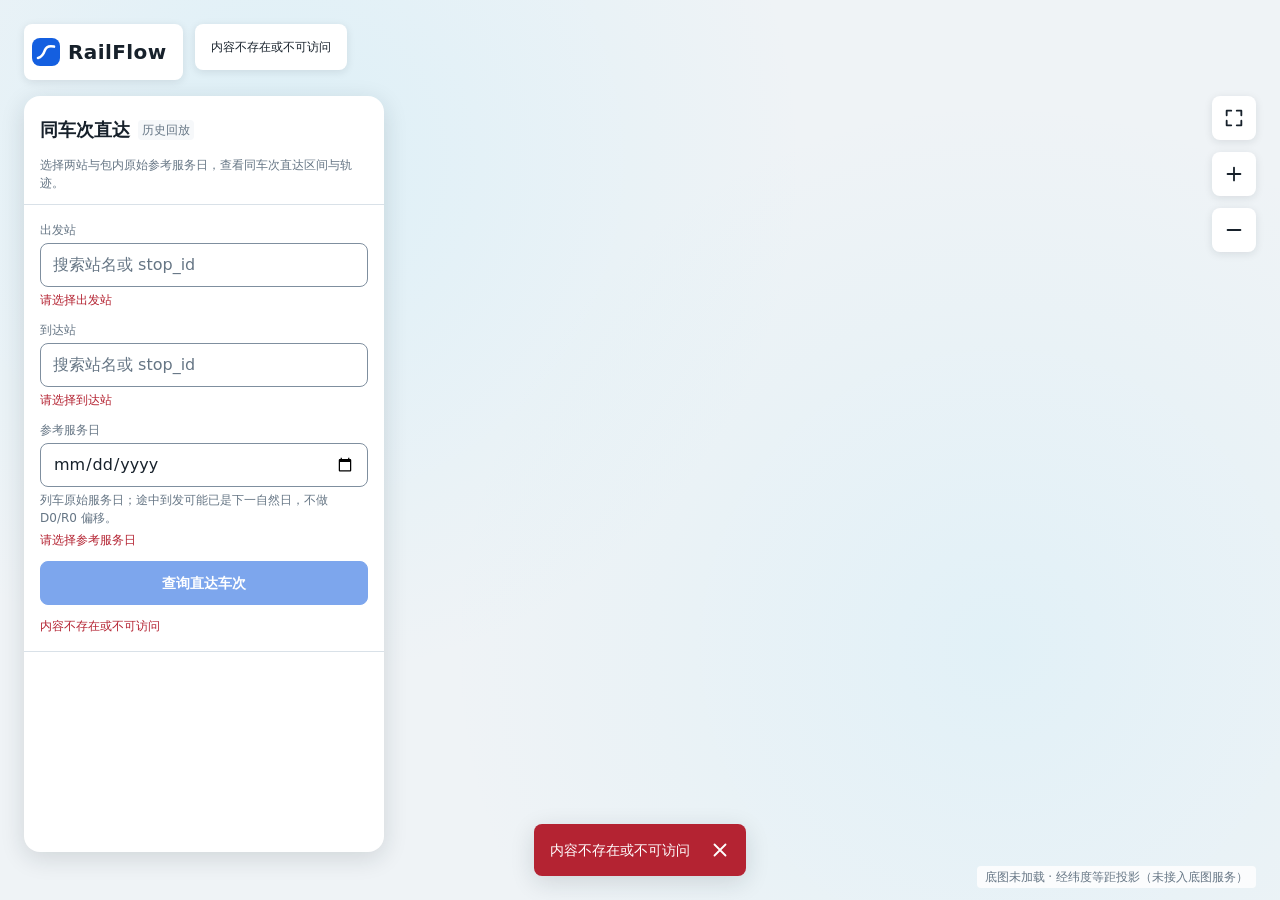
==== src/frontend/index.html @ 283b8694 "chore: 整理项目并发布 RailFlow 公开仓库" ====
<!DOCTYPE html>
<html lang="zh-CN">
<head>
  <meta charset="utf-8">
  <meta name="viewport" content="width=device-width, initial-scale=1, viewport-fit=cover">
  <title>RailFlow · 历史回放</title>
  <meta name="description" content="RailFlow 同车次直达查询（历史数据回放）">
  <link rel="icon" href="data:image/svg+xml,%3Csvg xmlns='http://www.w3.org/2000/svg' viewBox='0 0 24 24'%3E%3Crect width='24' height='24' rx='6' fill='%23145FE0'/%3E%3Cpath d='M5 17c4-1 5-4 6-7 1-3 3-4 8-3' stroke='%23fff' stroke-width='2.5' fill='none' stroke-linecap='round'/%3E%3C/svg%3E">
  <link rel="stylesheet" href="./tokens.css">
  <link rel="stylesheet" href="./app.css">
</head>
<body>
  <a class="skip-link" href="#workspace-panel">跳到查询面板</a>

  <div class="app" id="app">
    <header class="topbar" id="topbar">
      <div class="brand" aria-label="RailFlow">
        <svg viewBox="0 0 28 28" aria-hidden="true" focusable="false">
          <rect width="28" height="28" rx="8" fill="currentColor"></rect>
          <path d="M6 20c4.6-1 5.8-4.6 7-8 1.2-3.4 3.6-4.6 9-3.4" fill="none" stroke="#fff" stroke-width="2.6" stroke-linecap="round"></path>
        </svg>
        <span class="brand-name">RailFlow</span>
      </div>
      <p class="dataset-summary" id="dataset-summary" aria-live="polite">正在读取数据版本…</p>
      <span class="tag tag-warning" id="fixture-badge" hidden>开发夹具</span>
    </header>

    <aside class="panel" id="workspace-panel" aria-label="同车次直达查询">
      <div class="panel-head" id="panel-head">
        <div class="panel-heading">
          <span class="panel-heading-title">同车次直达</span>
          <span class="tag tag-neutral">历史回放</span>
        </div>
        <p class="panel-head-sub">选择两站与包内原始参考服务日，查看同车次直达区间与轨迹。</p>
      </div>

      <div class="panel-body" id="panel-body">
        <form class="mvp-form" id="mvp-form" novalidate>
          <div class="field">
            <label class="field-label" for="station-input-from">出发站</label>
            <div id="station-from"></div>
            <p class="field-error" id="error-from" hidden></p>
          </div>
          <div class="field">
            <label class="field-label" for="station-input-to">到达站</label>
            <div id="station-to"></div>
            <p class="field-error" id="error-to" hidden></p>
          </div>
          <div class="field">
            <label class="field-label" for="service-date">参考服务日</label>
            <input class="date-input" id="service-date" type="date" autocomplete="off">
            <p class="field-hint">列车原始服务日；途中到发可能已是下一自然日，不做 D0/R0 偏移。</p>
            <p class="field-error" id="error-date" hidden></p>
          </div>
          <button class="button button-primary query-button" id="query-button" type="submit">查询直达车次</button>
          <p class="query-status" id="query-status" role="status" aria-live="polite"></p>
          <div id="warnings"></div>
        </form>
        <div id="mvp-results"></div>
      </div>
    </aside>

    <section class="map-region" id="map-region" aria-label="区间轨迹地图">
      <div class="map-canvas" id="map-canvas"></div>
      <p class="map-notice" id="map-status" role="status" hidden></p>
      <div class="map-tools" role="group" aria-label="地图工具">
        <button type="button" class="icon-button map-tool" data-map-action="fit" aria-label="查看全程" title="查看全程" data-testid="map-fit">
          <svg viewBox="0 0 24 24" aria-hidden="true" focusable="false"><path d="M4 9V4h5M20 9V4h-5M4 15v5h5M20 15v5h-5" fill="none" stroke="currentColor" stroke-width="2" stroke-linecap="round" stroke-linejoin="round"/></svg>
        </button>
        <button type="button" class="icon-button map-tool" data-map-action="zoom-in" aria-label="放大" title="放大" data-testid="map-zoom-in">
          <svg viewBox="0 0 24 24" aria-hidden="true" focusable="false"><path d="M12 5v14M5 12h14" fill="none" stroke="currentColor" stroke-width="2" stroke-linecap="round"/></svg>
        </button>
        <button type="button" class="icon-button map-tool" data-map-action="zoom-out" aria-label="缩小" title="缩小" data-testid="map-zoom-out">
          <svg viewBox="0 0 24 24" aria-hidden="true" focusable="false"><path d="M5 12h14" fill="none" stroke="currentColor" stroke-width="2" stroke-linecap="round"/></svg>
        </button>
      </div>
      <div class="map-source" id="map-source" aria-live="polite"></div>
    </section>

    <div id="toast-root" class="toast-root" role="status" aria-live="polite" aria-atomic="false"></div>
    <div id="dev-root" class="dev-root" hidden></div>
  </div>

  <noscript><p class="noscript">需要启用 JavaScript 才能使用 RailFlow。</p></noscript>
  <script type="module" src="./app.js"></script>
</body>
</html>
---- src/frontend/tokens.css ----
/* RailFlow 设计令牌
 * 颜色、字号、间距、圆角、阴影、层级都从这里取；组件样式不散写颜色。
 * 依据 frontend-spec.md §5。
 */

:root {
  color-scheme: light;

  /* 基础色 → 语义色 */
  --color-surface: #ffffff;
  --color-surface-hover: #f2f6fa;
  --color-surface-pressed: #e8eff7;
  --color-surface-sunken: #f6f8fa;
  --color-map-land: #eff3f6;
  --color-map-water: #80dfff;
  --color-primary: #145fe0;
  --color-primary-hover: #104db8;
  --color-primary-pressed: #0b3d92;
  --color-primary-soft: #ebf2ff;
  --color-text: #17212b;
  --color-text-muted: #667685;
  --color-border: #d9e1e8;
  --color-control-border: #7f8f9f;
  --color-success: #176b4b;
  --color-success-soft: #eaf6f0;
  --color-warning: #935b00;
  --color-warning-soft: #fff6e5;
  --color-danger: #b42332;
  --color-danger-soft: #fdecee;
  --color-scrim: rgba(23, 33, 43, 0.32);
  --color-focus-ring: #145fe0;
  --color-label-backing: rgba(255, 255, 255, 0.94);

  /* 路线令牌（与成功/错误语义无关） */
  --color-route-main: #00c86e;
  --color-route-outline: #0b8655;
  --color-route-arrow-outline: #064c34;
  --color-route-alternative: #b8decf;
  --color-route-alternative-outline: #568b74;
  --color-route-start: #00856a;
  --color-route-end: #c92e49;
  --color-route-waypoint: #f2c94c;
  --color-route-waypoint-ink: #5f4b0b;
  --color-route-label: #17212b;

  /* 字体 */
  --font-family-ui: "PingFang SC", "Microsoft YaHei", "Noto Sans CJK SC", system-ui, sans-serif;
  --font-size-caption: 12px;
  --line-height-caption: 18px;
  --font-size-body: 14px;
  --line-height-body: 22px;
  --font-size-control: 16px;
  --line-height-control: 24px;
  --font-size-title: 20px;
  --line-height-title: 28px;
  --font-size-time: 24px;
  --line-height-time: 28px;
  --font-size-price: 18px;
  --line-height-price: 24px;
  --font-weight-regular: 400;
  --font-weight-strong: 600;

  /* 间距 */
  --space-1: 4px;
  --space-2: 8px;
  --space-3: 12px;
  --space-4: 16px;
  --space-6: 24px;
  --space-8: 32px;

  /* 圆角 */
  --radius-tag: 4px;
  --radius-control: 8px;
  --radius-popover: 12px;
  --radius-panel: 16px;
  --radius-pill: 999px;

  /* 阴影 */
  --shadow-panel: 0 6px 24px rgba(23, 33, 43, 0.14);
  --shadow-popover: 0 2px 8px rgba(23, 33, 43, 0.1);

  /* 层级 */
  --z-map: 0;
  --z-map-overlay: 2;
  --z-map-controls: 10;
  --z-panel: 20;
  --z-popover: 30;
  --z-modal-backdrop: 40;
  --z-modal: 50;
  --z-feedback: 60;

  /* 尺寸 */
  --control-min-size: 44px;
  --panel-width: 360px;
  --panel-top: 96px;
  --search-width: 360px;
  --search-height: 56px;
  --edge-tab-width: 44px;
  --edge-margin: 24px;
  --topbar-gap: 12px;
  --top-actions-height: 48px;

  /* 动效 */
  --motion-fast: 150ms;
  --motion-panel: 220ms;
  --motion-state: 160ms;
}

@media (min-width: 768px) and (max-width: 1199px) {
  :root {
    --panel-width: 320px;
    --edge-margin: 16px;
  }
}

@media (prefers-reduced-motion: reduce) {
  :root {
    --motion-fast: 0ms;
    --motion-panel: 0ms;
    --motion-state: 0ms;
  }
}
---- src/frontend/app.css ----
/* RailFlow 页面样式
 * 布局与组件都使用 tokens.css 中的语义令牌；不引入外部样式表。
 * 结构：基础 → 布局 → 顶栏与搜索 → 面板 → 地图 → 组件 → 状态 → 响应式 → 可访问性。
 */

/* ---------- 基础 ---------- */

*,
*::before,
*::after {
  box-sizing: border-box;
}

html,
body {
  height: 100%;
}

body {
  margin: 0;
  font-family: var(--font-family-ui);
  font-size: var(--font-size-body);
  line-height: var(--line-height-body);
  color: var(--color-text);
  background: var(--color-map-land);
  -webkit-font-smoothing: antialiased;
  overflow: hidden;
}

h1,
h2,
h3,
h4,
p,
ul,
ol,
figure {
  margin: 0;
}

ul,
ol {
  padding: 0;
  list-style: none;
}

button,
input,
select,
textarea {
  font: inherit;
  color: inherit;
}

button {
  cursor: pointer;
}

button:disabled {
  cursor: not-allowed;
}

a {
  color: var(--color-primary);
}

svg {
  display: block;
}

:focus-visible {
  outline: 2px solid var(--color-focus-ring);
  outline-offset: 2px;
}

[hidden] {
  display: none !important;
}

.visually-hidden {
  position: absolute;
  width: 1px;
  height: 1px;
  padding: 0;
  margin: -1px;
  overflow: hidden;
  clip: rect(0 0 0 0);
  white-space: nowrap;
  border: 0;
}

.skip-link {
  position: fixed;
  top: -100px;
  left: var(--edge-margin);
  z-index: var(--z-feedback);
  padding: 10px 16px;
  background: var(--color-surface);
  border-radius: var(--radius-control);
  box-shadow: var(--shadow-panel);
  color: var(--color-primary);
  text-decoration: none;
  transition: top var(--motion-fast) ease;
}

.skip-link:focus-visible {
  top: 12px;
}

.noscript {
  position: fixed;
  inset: auto 24px 24px;
  padding: 12px 16px;
  background: var(--color-surface);
  border-radius: var(--radius-control);
  box-shadow: var(--shadow-panel);
}

.app {
  position: fixed;
  inset: 0;
  overflow: hidden;
}

/* ---------- 地图区 ---------- */

.map-region {
  position: absolute;
  inset: 0;
  z-index: var(--z-map);
  background: var(--color-map-land);
}

.map-canvas {
  position: absolute;
  inset: 0;
  overflow: hidden;
  touch-action: none;
}

.map-canvas.offline {
  background:
    radial-gradient(circle at 22% 18%, rgba(128, 223, 255, 0.16), transparent 42%),
    radial-gradient(circle at 78% 72%, rgba(128, 223, 255, 0.12), transparent 46%),
    var(--color-map-land);
}

.map-overlay {
  position: absolute;
  inset: 0;
  width: 100%;
  height: 100%;
  pointer-events: none;
  overflow: visible;
}

.map-overlay .overlay-hit {
  pointer-events: stroke;
  cursor: pointer;
}

.map-overlay .overlay-marker {
  pointer-events: auto;
  cursor: pointer;
}

.map-canvas.dragging {
  cursor: grabbing;
}

.map-canvas.amap-ready .amap-logo,
.map-canvas.amap-ready .amap-copyright {
  opacity: 1;
}

.map-tools {
  position: absolute;
  z-index: var(--z-map-controls);
  top: calc(var(--panel-top) + 0px);
  right: var(--edge-margin);
  display: flex;
  flex-direction: column;
  gap: 12px;
}

.map-tools .map-tool {
  width: 44px;
  height: 44px;
  background: var(--color-surface);
  box-shadow: var(--shadow-popover);
}

.map-source {
  position: absolute;
  z-index: var(--z-map-controls);
  right: var(--edge-margin);
  bottom: 12px;
  max-width: min(400px, calc(100vw - 48px));
  padding: 2px 8px;
  font-size: var(--font-size-caption);
  line-height: var(--line-height-caption);
  color: var(--color-text-muted);
  background: rgba(255, 255, 255, 0.82);
  border-radius: var(--radius-tag);
  text-align: right;
}

.map-notice {
  position: absolute;
  z-index: var(--z-map-controls);
  left: 50%;
  top: 50%;
  transform: translate(-50%, -50%);
  max-width: min(440px, calc(100vw - 48px));
  padding: 10px 16px;
  background: var(--color-surface);
  border-radius: var(--radius-popover);
  box-shadow: var(--shadow-panel);
  color: var(--color-text);
  text-align: center;
}

.map-notice[data-tone="error"] {
  color: var(--color-danger);
}

/* 地图上的标签与标记（共享覆盖物绘制） */
.map-label {
  font-family: var(--font-family-ui);
  font-size: 12px;
  font-weight: var(--font-weight-strong);
  fill: var(--color-route-label);
}

.map-label--muted {
  font-weight: var(--font-weight-regular);
  fill: var(--color-text-muted);
}

.map-label-backing {
  fill: var(--color-label-backing);
  stroke: var(--color-border);
  stroke-width: 1;
}

.map-arrow-outline {
  fill: none;
  stroke: var(--color-route-arrow-outline);
  stroke-width: 3.2;
  stroke-linejoin: round;
}

.map-arrow {
  fill: none;
  stroke: #ffffff;
  stroke-width: 2;
  stroke-linejoin: round;
}

.map-drop-text {
  font-size: 14px;
  font-weight: var(--font-weight-strong);
  fill: #ffffff;
  text-anchor: middle;
}

.map-waypoint-text {
  font-size: 13px;
  font-weight: var(--font-weight-strong);
  fill: var(--color-route-waypoint-ink);
  text-anchor: middle;
}

.map-station-dot {
  fill: var(--color-surface);
  stroke: var(--color-text);
  stroke-width: 2;
}

.map-gap-label {
  font-size: 12px;
  fill: var(--color-warning);
  font-weight: var(--font-weight-strong);
}

/* ---------- 顶栏 ---------- */

.topbar {
  position: absolute;
  z-index: var(--z-popover);
  top: var(--edge-margin);
  left: var(--edge-margin);
  right: var(--edge-margin);
  display: flex;
  align-items: flex-start;
  gap: var(--topbar-gap);
  pointer-events: none;
}

.topbar > * {
  pointer-events: auto;
}

.search {
  position: relative;
  display: flex;
  align-items: center;
  gap: var(--space-2);
  width: var(--search-width);
  height: var(--search-height);
  padding: 0 var(--space-2) 0 var(--space-3);
  background: var(--color-surface);
  border-radius: var(--radius-panel);
  box-shadow: var(--shadow-panel);
  transition: box-shadow var(--motion-fast) ease;
}

.search:focus-within {
  box-shadow: var(--shadow-panel), 0 0 0 2px var(--color-primary);
}

.search-brand {
  display: flex;
  align-items: center;
  justify-content: center;
  width: 28px;
  height: 28px;
  flex: none;
  color: var(--color-primary);
}

.search-brand svg {
  width: 28px;
  height: 28px;
}

.search-input {
  flex: 1;
  min-width: 0;
  height: 44px;
  padding: 0;
  border: 0;
  background: transparent;
  font-size: var(--font-size-control);
  line-height: var(--line-height-control);
  outline: none;
}

.search-input::placeholder {
  color: var(--color-text-muted);
}

.search-clear {
  flex: none;
  width: 36px;
  height: 36px;
  color: var(--color-text-muted);
}

.search-clear:hover {
  color: var(--color-text);
}

.search-results {
  position: absolute;
  top: calc(100% + 8px);
  left: 0;
  width: 100%;
  max-height: min(360px, calc(100dvh - 160px));
  overflow-y: auto;
  padding: var(--space-1) 0;
  background: var(--color-surface);
  border-radius: var(--radius-popover);
  box-shadow: var(--shadow-panel);
  z-index: var(--z-popover);
}

.search-group-title {
  padding: var(--space-2) var(--space-3) var(--space-1);
  font-size: var(--font-size-caption);
  line-height: var(--line-height-caption);
  color: var(--color-text-muted);
}

.search-option {
  display: flex;
  align-items: center;
  gap: var(--space-2);
  width: 100%;
  min-height: 44px;
  padding: var(--space-2) var(--space-3);
  border: 0;
  background: transparent;
  text-align: left;
}

.search-option:hover,
.search-option[data-active="true"] {
  background: var(--color-primary-soft);
}

.search-option-main {
  display: flex;
  flex-direction: column;
  gap: 0;
  min-width: 0;
  flex: 1;
}

.search-option-name {
  overflow: hidden;
  text-overflow: ellipsis;
  white-space: nowrap;
}

.search-option-meta {
  font-size: var(--font-size-caption);
  line-height: var(--line-height-caption);
  color: var(--color-text-muted);
  overflow: hidden;
  text-overflow: ellipsis;
  white-space: nowrap;
}

.search-option .tag {
  flex: none;
}

.search-status {
  padding: var(--space-3);
  color: var(--color-text-muted);
  font-size: var(--font-size-caption);
  line-height: var(--line-height-caption);
}

.search-status[data-tone="error"] {
  color: var(--color-danger);
}

.view-switch {
  display: flex;
  align-items: center;
  height: var(--search-height);
}

.view-button {
  display: inline-flex;
  align-items: center;
  gap: var(--space-1);
  height: 48px;
  padding: 0 var(--space-3);
  border: 0;
  border-radius: var(--radius-popover);
  background: var(--color-surface);
  box-shadow: var(--shadow-panel);
  font-size: var(--font-size-body);
  font-weight: var(--font-weight-strong);
}

.view-button:hover {
  background: var(--color-surface-hover);
}

.view-button .chevron {
  width: 16px;
  height: 16px;
  color: var(--color-text-muted);
}

.synthetic-badge {
  align-self: center;
  flex: none;
}

.top-actions {
  display: flex;
  align-items: center;
  margin-left: auto;
  height: var(--top-actions-height);
  padding: 0 var(--space-1);
  background: var(--color-surface);
  border-radius: var(--radius-popover);
  box-shadow: var(--shadow-panel);
}

.top-action {
  display: inline-flex;
  align-items: center;
  gap: var(--space-2);
  height: 44px;
  padding: 0 var(--space-3);
  border: 0;
  border-radius: var(--radius-control);
  background: transparent;
  font-size: var(--font-size-body);
  white-space: nowrap;
}

.top-action + .top-action {
  position: relative;
}

.top-action + .top-action::before {
  content: "";
  position: absolute;
  left: 0;
  top: 10px;
  bottom: 10px;
  width: 1px;
  background: var(--color-border);
}

.top-action:hover {
  background: var(--color-primary-soft);
}

.top-action svg {
  width: 20px;
  height: 20px;
  color: var(--color-text-muted);
}

.top-action:disabled {
  color: var(--color-text-muted);
  background: transparent;
}

.mobile-more {
  display: none;
  width: 44px;
  height: 44px;
  margin-left: auto;
  background: var(--color-surface);
  box-shadow: var(--shadow-popover);
}

.topbar .mobile-more {
  display: none;
}

/* ---------- 工作面板 ---------- */

.panel {
  position: absolute;
  z-index: var(--z-panel);
  left: var(--edge-margin);
  top: var(--panel-top);
  bottom: 48px;
  display: flex;
  flex-direction: column;
  width: var(--panel-width);
  max-height: calc(100dvh - var(--panel-top) - 48px);
  background: var(--color-surface);
  border-radius: var(--radius-panel);
  box-shadow: var(--shadow-panel);
  transition: transform var(--motion-panel) ease;
}

.panel[data-collapsed="true"] {
  transform: translateX(calc(-100% - var(--edge-margin)));
}

.panel-head {
  flex: none;
  padding: var(--space-4) var(--space-4) 0;
  border-bottom: 1px solid var(--color-border);
}

.panel-tabs {
  display: flex;
  align-items: center;
  gap: var(--space-4);
}

.panel-tab {
  position: relative;
  display: inline-flex;
  align-items: center;
  gap: var(--space-2);
  min-height: 44px;
  padding: 0 0 var(--space-2);
  border: 0;
  background: transparent;
  color: var(--color-text-muted);
  font-size: var(--font-size-title);
  line-height: var(--line-height-title);
  font-weight: var(--font-weight-strong);
}

.panel-tab:hover {
  color: var(--color-text);
}

.panel-tab[aria-selected="true"] {
  color: var(--color-primary);
}

.panel-tab[aria-selected="true"]::after {
  content: "";
  position: absolute;
  left: 0;
  right: 0;
  bottom: -1px;
  height: 2px;
  background: var(--color-primary);
  border-radius: 1px;
}

.panel-head-actions {
  display: flex;
  align-items: center;
  gap: var(--space-1);
  margin-left: auto;
}

.panel-heading {
  display: flex;
  align-items: center;
  gap: var(--space-2);
  min-height: 44px;
  padding-bottom: var(--space-2);
}

.panel-heading-title {
  font-size: var(--font-size-title);
  line-height: var(--line-height-title);
  font-weight: var(--font-weight-strong);
}

.panel-head-sub {
  padding: 0 0 var(--space-3);
  color: var(--color-text-muted);
  font-size: var(--font-size-caption);
  line-height: var(--line-height-caption);
}

.panel-body {
  flex: 1;
  min-height: 0;
  overflow-y: auto;
  overscroll-behavior: contain;
}

.panel-foot {
  flex: none;
  padding: var(--space-3) var(--space-4) var(--space-4);
  border-top: 1px solid var(--color-border);
  background: var(--color-surface);
  border-radius: 0 0 var(--radius-panel) var(--radius-panel);
}

.panel-foot:empty {
  display: none;
}

.panel-section {
  padding: var(--space-4);
  border-bottom: 1px solid var(--color-border);
}

.panel-section:last-child {
  border-bottom: 0;
}

.section-head {
  display: flex;
  align-items: center;
  gap: var(--space-2);
  margin-bottom: var(--space-3);
}

.section-title {
  font-size: 16px;
  line-height: 24px;
  font-weight: var(--font-weight-strong);
}

.section-head .section-meta {
  margin-left: auto;
  color: var(--color-text-muted);
  font-size: var(--font-size-caption);
  line-height: var(--line-height-caption);
}

.drawer-controls {
  display: none;
}

.grip {
  display: none;
}

.edge-tab {
  position: absolute;
  z-index: var(--z-panel);
  left: 0;
  top: var(--panel-top);
  display: flex;
  flex-direction: column;
  align-items: center;
  justify-content: center;
  gap: var(--space-1);
  width: var(--edge-tab-width);
  height: 96px;
  padding: 0;
  border: 0;
  border-radius: 0 var(--radius-popover) var(--radius-popover) 0;
  background: var(--color-surface);
  box-shadow: var(--shadow-panel);
  color: var(--color-primary);
  font-size: var(--font-size-caption);
  font-weight: var(--font-weight-strong);
}

.edge-tab svg {
  width: 20px;
  height: 20px;
}

/* ---------- 通用组件 ---------- */

.button {
  display: inline-flex;
  align-items: center;
  justify-content: center;
  gap: var(--space-2);
  min-height: var(--control-min-size);
  padding: 0 var(--space-4);
  border: 1px solid transparent;
  border-radius: var(--radius-control);
  background: transparent;
  font-size: var(--font-size-body);
  font-weight: var(--font-weight-strong);
  line-height: var(--line-height-body);
  text-align: center;
  transition: background-color var(--motion-fast) ease, border-color var(--motion-fast) ease;
}

.button-primary {
  background: var(--color-primary);
  border-color: var(--color-primary);
  color: #ffffff;
}

.button-primary:hover:not(:disabled) {
  background: var(--color-primary-hover);
  border-color: var(--color-primary-hover);
}

.button-primary:active:not(:disabled) {
  background: var(--color-primary-pressed);
}

.button-secondary {
  background: var(--color-surface);
  border-color: var(--color-control-border);
  color: var(--color-text);
}

.button-secondary:hover:not(:disabled) {
  background: var(--color-primary-soft);
  border-color: var(--color-primary);
}

.button-ghost {
  color: var(--color-primary);
}

.button-ghost:hover:not(:disabled) {
  background: var(--color-primary-soft);
}

.button-danger {
  color: var(--color-danger);
}

.button-danger:hover:not(:disabled) {
  background: var(--color-danger-soft);
}

.button[disabled],
.button[aria-disabled="true"] {
  opacity: 0.55;
}

.button[data-loading="true"] {
  position: relative;
  color: transparent !important;
}

.button[data-loading="true"]::after {
  content: "";
  position: absolute;
  inset: 0;
  margin: auto;
  width: 18px;
  height: 18px;
  border: 2px solid currentColor;
  border-color: rgba(255, 255, 255, 0.45);
  border-top-color: #ffffff;
  border-radius: 50%;
  animation: spin 700ms linear infinite;
}

.button-secondary[data-loading="true"]::after {
  border-color: rgba(20, 95, 224, 0.25);
  border-top-color: var(--color-primary);
}

.button-block {
  width: 100%;
}

.icon-button {
  display: inline-flex;
  align-items: center;
  justify-content: center;
  width: 44px;
  height: 44px;
  padding: 0;
  border: 0;
  border-radius: var(--radius-control);
  background: transparent;
  color: var(--color-text);
}

.icon-button svg {
  width: 22px;
  height: 22px;
}

.icon-button:hover:not(:disabled) {
  background: var(--color-primary-soft);
}

.icon-button:disabled {
  color: var(--color-text-muted);
  opacity: 0.55;
}

.icon-button[data-loading="true"] svg {
  visibility: hidden;
}

.icon-button[data-loading="true"]::after {
  content: "";
  width: 18px;
  height: 18px;
  border: 2px solid rgba(20, 95, 224, 0.25);
  border-top-color: var(--color-primary);
  border-radius: 50%;
  animation: spin 700ms linear infinite;
}

@keyframes spin {
  to {
    transform: rotate(360deg);
  }
}

/* 输入与选择 */
.field {
  display: flex;
  flex-direction: column;
  gap: var(--space-1);
  min-width: 0;
}

.field-label {
  color: var(--color-text-muted);
  font-size: var(--font-size-caption);
  line-height: var(--line-height-caption);
}

.input,
.select {
  width: 100%;
  min-height: var(--control-min-size);
  padding: 0 var(--space-3);
  border: 1px solid var(--color-control-border);
  border-radius: var(--radius-control);
  background: var(--color-surface);
  font-size: var(--font-size-control);
  line-height: var(--line-height-control);
}

.select {
  padding-right: var(--space-6);
}

.input::placeholder {
  color: var(--color-text-muted);
}

.input:hover,
.select:hover {
  border-color: var(--color-text-muted);
}

.input:focus-visible,
.select:focus-visible {
  outline: 2px solid var(--color-focus-ring);
  outline-offset: 0;
  border-color: var(--color-primary);
}

.input[aria-invalid="true"],
.select[aria-invalid="true"] {
  border-color: var(--color-danger);
}

.input:disabled,
.select:disabled {
  background: var(--color-surface-sunken);
  color: var(--color-text-muted);
}

.field-hint {
  color: var(--color-text-muted);
  font-size: var(--font-size-caption);
  line-height: var(--line-height-caption);
}

.field-error {
  color: var(--color-danger);
  font-size: var(--font-size-caption);
  line-height: var(--line-height-caption);
}

/* 状态标签 */
.tag {
  display: inline-flex;
  align-items: center;
  gap: 4px;
  max-width: 100%;
  padding: 1px var(--space-1);
  border-radius: var(--radius-tag);
  font-size: var(--font-size-caption);
  line-height: var(--line-height-caption);
  white-space: nowrap;
}

.tag-neutral {
  background: var(--color-surface-sunken);
  color: var(--color-text-muted);
}

.tag-positive {
  background: var(--color-success-soft);
  color: var(--color-success);
}

.tag-warning {
  background: var(--color-warning-soft);
  color: var(--color-warning);
}

.tag-danger {
  background: var(--color-danger-soft);
  color: var(--color-danger);
}

.tag-primary {
  background: var(--color-primary-soft);
  color: var(--color-primary);
}

/* 菜单 */
.menu {
  position: absolute;
  z-index: var(--z-popover);
  min-width: 168px;
  max-width: min(320px, calc(100vw - 24px));
  padding: var(--space-1) 0;
  background: var(--color-surface);
  border-radius: var(--radius-popover);
  box-shadow: var(--shadow-panel);
}

.menu-item {
  display: flex;
  align-items: center;
  gap: var(--space-2);
  width: 100%;
  min-height: 44px;
  padding: var(--space-2) var(--space-3);
  border: 0;
  background: transparent;
  text-align: left;
  font-size: var(--font-size-body);
}

.menu-item:hover,
.menu-item:focus-visible {
  background: var(--color-primary-soft);
}

.menu-item[aria-checked="true"] {
  color: var(--color-primary);
  font-weight: var(--font-weight-strong);
}

.menu-item[aria-checked="true"]::after {
  content: "✓";
  margin-left: auto;
}

.menu-separator {
  height: 1px;
  margin: var(--space-1) 0;
  background: var(--color-border);
}

.menu-heading {
  padding: var(--space-2) var(--space-3) var(--space-1);
  color: var(--color-text-muted);
  font-size: var(--font-size-caption);
  line-height: var(--line-height-caption);
}

/* 模态 */
.modal-root:empty {
  display: none;
}

.modal-backdrop {
  position: fixed;
  inset: 0;
  z-index: var(--z-modal-backdrop);
  display: flex;
  align-items: center;
  justify-content: center;
  padding: var(--space-6);
  background: var(--color-scrim);
}

.modal {
  position: relative;
  z-index: var(--z-modal);
  display: flex;
  flex-direction: column;
  width: min(520px, 100%);
  max-height: calc(100dvh - 48px);
  background: var(--color-surface);
  border-radius: var(--radius-panel);
  box-shadow: var(--shadow-panel);
}

.modal[data-size="wide"] {
  width: min(960px, 100%);
}

.modal-head {
  display: flex;
  align-items: flex-start;
  gap: var(--space-2);
  padding: var(--space-4) var(--space-4) var(--space-2);
}

.modal-title {
  font-size: var(--font-size-title);
  line-height: var(--line-height-title);
  font-weight: var(--font-weight-strong);
}

.modal-title-desc {
  margin-top: var(--space-1);
  color: var(--color-text-muted);
  font-size: var(--font-size-caption);
  line-height: var(--line-height-caption);
}

.modal-close {
  margin-left: auto;
  flex: none;
}

.modal-body {
  min-height: 0;
  overflow-y: auto;
  padding: var(--space-2) var(--space-4) var(--space-4);
}

.modal-foot {
  display: flex;
  justify-content: flex-end;
  gap: var(--space-2);
  padding: var(--space-3) var(--space-4) var(--space-4);
  border-top: 1px solid var(--color-border);
}

.modal-foot:empty {
  display: none;
}

/* Toast */
.toast-root {
  position: fixed;
  z-index: var(--z-feedback);
  left: 50%;
  bottom: calc(24px + env(safe-area-inset-bottom, 0px));
  transform: translateX(-50%);
  display: flex;
  flex-direction: column;
  align-items: center;
  gap: var(--space-2);
  width: min(480px, calc(100vw - 32px));
  pointer-events: none;
}

.toast {
  display: flex;
  align-items: center;
  gap: var(--space-3);
  max-width: 100%;
  padding: var(--space-2) var(--space-2) var(--space-2) var(--space-4);
  border-radius: var(--radius-control);
  background: var(--color-text);
  color: #ffffff;
  box-shadow: var(--shadow-panel);
  pointer-events: auto;
}

.toast[data-tone="error"] {
  background: var(--color-danger);
}

.toast-text {
  flex: 1;
  font-size: var(--font-size-body);
  line-height: var(--line-height-body);
}

.toast-close {
  flex: none;
  width: 36px;
  height: 36px;
  color: inherit;
}

.toast-close:hover {
  background: rgba(255, 255, 255, 0.16);
}

/* 骨架 */
.skeleton {
  position: relative;
  overflow: hidden;
  background: var(--color-surface-sunken);
  border-radius: var(--radius-control);
}

.skeleton::after {
  content: "";
  position: absolute;
  inset: 0;
  background: linear-gradient(90deg, transparent, rgba(217, 225, 232, 0.65), transparent);
  transform: translateX(-100%);
  animation: shimmer 1.4s ease-in-out infinite;
}

@keyframes shimmer {
  to {
    transform: translateX(100%);
  }
}

.skeleton-line {
  height: 12px;
  margin: var(--space-2) 0;
  border-radius: var(--radius-tag);
}

.skeleton-line[data-width="short"] {
  width: 45%;
}

.skeleton-line[data-width="medium"] {
  width: 70%;
}

.skeleton-block {
  height: 64px;
  margin: var(--space-2) 0;
}

/* 状态与反馈 */
.state-note {
  color: var(--color-text-muted);
  font-size: var(--font-size-body);
  line-height: var(--line-height-body);
}

.state-action {
  margin-top: var(--space-3);
  display: flex;
  gap: var(--space-2);
  flex-wrap: wrap;
}

.inline-error {
  display: flex;
  align-items: flex-start;
  gap: var(--space-2);
  padding: var(--space-2) var(--space-3);
  border: 1px solid var(--color-danger);
  border-radius: var(--radius-control);
  background: var(--color-danger-soft);
  color: var(--color-danger);
  font-size: var(--font-size-caption);
  line-height: var(--line-height-caption);
}

.inline-note {
  padding: var(--space-2) var(--space-3);
  border: 1px solid var(--color-border);
  border-radius: var(--radius-control);
  background: var(--color-surface-sunken);
  color: var(--color-text-muted);
  font-size: var(--font-size-caption);
  line-height: var(--line-height-caption);
}

.inline-note[data-tone="warning"] {
  border-color: var(--color-warning);
  background: var(--color-warning-soft);
  color: var(--color-warning);
}

.inline-error .inline-error-text {
  flex: 1;
  min-width: 0;
}

.empty-state {
  display: flex;
  flex-direction: column;
  gap: var(--space-2);
  padding: var(--space-2) 0;
}

/* 路线：行程摘要 */
.plan-title-row {
  display: flex;
  align-items: center;
  gap: var(--space-2);
}

.plan-title {
  font-size: var(--font-size-title);
  line-height: var(--line-height-title);
  font-weight: var(--font-weight-strong);
  overflow-wrap: anywhere;
}

.plan-cities {
  margin-top: var(--space-1);
  font-size: var(--font-size-body);
  line-height: var(--line-height-body);
  overflow-wrap: anywhere;
}

.plan-cities-sep {
  color: var(--color-text-muted);
  padding: 0 2px;
}

.plan-meta {
  margin-top: var(--space-1);
  color: var(--color-text-muted);
  font-size: var(--font-size-caption);
  line-height: var(--line-height-caption);
}

.plan-meta-row {
  display: flex;
  flex-wrap: wrap;
  gap: var(--space-2);
  margin-top: var(--space-2);
}

/* 日期与条件 */
.conditions-row {
  display: grid;
  grid-template-columns: minmax(0, 1fr) minmax(0, 1fr);
  gap: var(--space-3);
  align-items: start;
}

.conditions-single {
  display: flex;
  flex-direction: column;
  gap: var(--space-1);
}

.conditions-foot {
  display: flex;
  align-items: center;
  gap: var(--space-2);
  margin-top: var(--space-2);
  color: var(--color-text-muted);
  font-size: var(--font-size-caption);
  line-height: var(--line-height-caption);
}

/* 城市节点 */
.node-list {
  display: flex;
  flex-direction: column;
  gap: var(--space-2);
}

.node-row {
  border: 1px solid var(--color-border);
  border-radius: var(--radius-control);
  background: var(--color-surface);
}

.node-row[data-selected="true"] {
  border-color: var(--color-primary);
  background: var(--color-primary-soft);
}

.node-main {
  display: flex;
  align-items: center;
  gap: var(--space-2);
  width: 100%;
  min-height: 44px;
  padding: var(--space-2) var(--space-3);
  border: 0;
  background: transparent;
  text-align: left;
}

.node-index {
  display: inline-flex;
  align-items: center;
  justify-content: center;
  width: 24px;
  height: 24px;
  flex: none;
  border-radius: 50%;
  background: var(--color-route-waypoint);
  color: var(--color-route-waypoint-ink);
  font-size: var(--font-size-caption);
  font-weight: var(--font-weight-strong);
}

.node-row[data-role="start"] .node-index,
.node-row[data-role="end"] .node-index {
  color: #ffffff;
}

.node-row[data-role="start"] .node-index {
  background: var(--color-route-start);
}

.node-row[data-role="end"] .node-index {
  background: var(--color-route-end);
}

.node-text {
  display: flex;
  flex-direction: column;
  min-width: 0;
  flex: 1;
}

.node-city {
  font-weight: var(--font-weight-strong);
  overflow-wrap: anywhere;
}

.node-station {
  color: var(--color-text-muted);
  font-size: var(--font-size-caption);
  line-height: var(--line-height-caption);
  overflow-wrap: anywhere;
}

.node-meta {
  flex: none;
  color: var(--color-text-muted);
  font-size: var(--font-size-caption);
  line-height: var(--line-height-caption);
}

.node-editor {
  display: flex;
  flex-direction: column;
  gap: var(--space-3);
  padding: var(--space-1) var(--space-3) var(--space-3);
}

.node-editor-row {
  display: grid;
  grid-template-columns: minmax(0, 1fr) minmax(0, 1fr);
  gap: var(--space-2);
}

.node-editor-actions {
  display: flex;
  flex-wrap: wrap;
  gap: var(--space-2);
}

.node-editor-actions .button {
  min-height: 40px;
  padding: 0 var(--space-3);
}

.add-node {
  margin-top: var(--space-2);
}

/* 方案列表 */
.results-head {
  display: flex;
  align-items: center;
  gap: var(--space-2);
  margin-bottom: var(--space-2);
}

.results-title {
  font-size: 16px;
  line-height: 24px;
  font-weight: var(--font-weight-strong);
}

.results-head .tag {
  margin-left: auto;
}

.results-meta {
  display: flex;
  flex-wrap: wrap;
  gap: var(--space-2);
  margin-bottom: var(--space-2);
  color: var(--color-text-muted);
  font-size: var(--font-size-caption);
  line-height: var(--line-height-caption);
}

.plan-list {
  display: flex;
  flex-direction: column;
  gap: var(--space-2);
}

.plan-card {
  border: 1px solid var(--color-border);
  border-radius: var(--radius-control);
  background: var(--color-surface);
  overflow: hidden;
}

.plan-card[data-selected="true"] {
  border-color: var(--color-primary);
  box-shadow: inset 0 0 0 1px var(--color-primary);
}

.plan-card-head {
  display: flex;
  align-items: flex-start;
  gap: var(--space-2);
  width: 100%;
  padding: var(--space-3);
  border: 0;
  background: transparent;
  text-align: left;
}

.plan-card-head:hover {
  background: var(--color-surface-hover);
}

.plan-check {
  flex: none;
  width: 20px;
  height: 20px;
  margin-top: 2px;
  accent-color: var(--color-primary);
}

.plan-card-main {
  flex: 1;
  min-width: 0;
}

.plan-card-title {
  display: flex;
  align-items: center;
  gap: var(--space-2);
  flex-wrap: wrap;
}

.plan-card-title strong {
  font-weight: var(--font-weight-strong);
}

.plan-times {
  display: flex;
  align-items: baseline;
  gap: var(--space-2);
  margin-top: var(--space-1);
  font-variant-numeric: tabular-nums;
}

.plan-time {
  font-size: var(--font-size-time);
  line-height: var(--line-height-time);
  font-weight: var(--font-weight-strong);
}

.plan-time-sub {
  color: var(--color-text-muted);
  font-size: var(--font-size-caption);
  line-height: var(--line-height-caption);
}

.plan-metrics {
  display: flex;
  flex-wrap: wrap;
  gap: var(--space-2);
  margin-top: var(--space-1);
  color: var(--color-text-muted);
  font-size: var(--font-size-caption);
  line-height: var(--line-height-caption);
}

.plan-fare {
  margin-top: var(--space-1);
  color: var(--color-text);
  font-size: var(--font-size-caption);
  line-height: var(--line-height-caption);
  overflow-wrap: anywhere;
}

.plan-legs {
  border-top: 1px dashed var(--color-border);
  padding: var(--space-2) var(--space-3) var(--space-3);
}

.leg-row {
  padding: var(--space-2) 0;
  border-bottom: 1px solid var(--color-border);
}

.leg-row:last-child {
  border-bottom: 0;
}

.leg-main {
  display: flex;
  align-items: flex-start;
  gap: var(--space-2);
}

.leg-train {
  flex: none;
  font-weight: var(--font-weight-strong);
  font-variant-numeric: tabular-nums;
}

.leg-route {
  flex: 1;
  min-width: 0;
}

.leg-stations {
  display: flex;
  flex-wrap: wrap;
  align-items: baseline;
  gap: 2px 4px;
  overflow-wrap: anywhere;
}

.leg-time {
  margin-top: 2px;
  color: var(--color-text-muted);
  font-size: var(--font-size-caption);
  line-height: var(--line-height-caption);
  font-variant-numeric: tabular-nums;
}

.leg-meta {
  display: flex;
  flex-wrap: wrap;
  gap: 2px 8px;
  margin-top: 2px;
  color: var(--color-text-muted);
  font-size: var(--font-size-caption);
  line-height: var(--line-height-caption);
}

.leg-statuses {
  display: flex;
  flex-wrap: wrap;
  gap: var(--space-1);
  margin-top: var(--space-1);
}

.leg-foot {
  display: flex;
  align-items: center;
  gap: var(--space-2);
  margin-top: var(--space-1);
}

.leg-foot .button {
  min-height: 36px;
  padding: 0 var(--space-2);
  font-size: var(--font-size-caption);
}

.leg-detail {
  margin-top: var(--space-2);
  padding: var(--space-2) var(--space-3);
  border-radius: var(--radius-control);
  background: var(--color-surface-sunken);
  font-size: var(--font-size-caption);
  line-height: var(--line-height-caption);
}

.leg-detail-row {
  display: flex;
  gap: var(--space-2);
  padding: 2px 0;
  overflow-wrap: anywhere;
}

.leg-detail-key {
  flex: none;
  width: 4.5em;
  color: var(--color-text-muted);
}

.geometry-note {
  display: flex;
  align-items: flex-start;
  gap: var(--space-1);
  margin-top: var(--space-1);
  color: var(--color-warning);
  font-size: var(--font-size-caption);
  line-height: var(--line-height-caption);
}

.stale-note {
  margin-top: var(--space-2);
}

.compare-bar {
  display: flex;
  align-items: center;
  gap: var(--space-2);
  flex-wrap: wrap;
  margin-top: var(--space-3);
  padding-top: var(--space-3);
  border-top: 1px solid var(--color-border);
}

.compare-bar-label {
  color: var(--color-text-muted);
  font-size: var(--font-size-caption);
  line-height: var(--line-height-caption);
}

.compare-table-wrap {
  overflow-x: auto;
}

.compare-table {
  width: 100%;
  border-collapse: collapse;
  font-size: var(--font-size-caption);
  line-height: var(--line-height-caption);
}

.compare-table th,
.compare-table td {
  padding: var(--space-2);
  border-bottom: 1px solid var(--color-border);
  text-align: left;
  vertical-align: top;
}

.compare-table th[scope="row"] {
  color: var(--color-text-muted);
  font-weight: var(--font-weight-regular);
  white-space: nowrap;
}

.more-plans {
  margin-top: var(--space-2);
}

/* AI 页签 */
.ai-panel {
  display: flex;
  flex-direction: column;
  height: 100%;
  min-height: 0;
}

.ai-log {
  flex: 1;
  min-height: 0;
  overflow-y: auto;
  padding: var(--space-4);
  display: flex;
  flex-direction: column;
  gap: var(--space-3);
}

.ai-message {
  display: flex;
  flex-direction: column;
  gap: var(--space-1);
  max-width: 92%;
}

.ai-message[data-role="user"] {
  align-self: flex-end;
  align-items: flex-end;
}

.ai-bubble {
  padding: var(--space-2) var(--space-3);
  border-radius: var(--radius-popover);
  background: var(--color-surface-sunken);
  overflow-wrap: anywhere;
}

.ai-message[data-role="user"] .ai-bubble {
  background: var(--color-primary-soft);
  color: var(--color-text);
}

.ai-message-meta {
  color: var(--color-text-muted);
  font-size: var(--font-size-caption);
  line-height: var(--line-height-caption);
}

.ai-input-area {
  flex: none;
  padding: var(--space-3) var(--space-4) var(--space-4);
  border-top: 1px solid var(--color-border);
}

.ai-input-row {
  display: flex;
  align-items: flex-end;
  gap: var(--space-2);
}

.ai-input {
  flex: 1;
  min-width: 0;
  min-height: var(--control-min-size);
  max-height: 132px;
  padding: 10px var(--space-3);
  border: 1px solid var(--color-control-border);
  border-radius: var(--radius-control);
  background: var(--color-surface);
  font-size: var(--font-size-control);
  line-height: var(--line-height-control);
  resize: none;
}

.ai-input:focus-visible {
  outline: 2px solid var(--color-focus-ring);
  outline-offset: 0;
  border-color: var(--color-primary);
}

.ai-send {
  flex: none;
}

.ai-foot-note {
  margin-top: var(--space-2);
}

/* 我的行程 */
.trip-list {
  display: flex;
  flex-direction: column;
  gap: var(--space-2);
}

.trip-row {
  display: flex;
  align-items: flex-start;
  gap: var(--space-2);
  padding: var(--space-3);
  border: 1px solid var(--color-border);
  border-radius: var(--radius-control);
}

.trip-main {
  flex: 1;
  min-width: 0;
  display: flex;
  flex-direction: column;
  gap: 2px;
  border: 0;
  padding: 0;
  background: transparent;
  text-align: left;
}

.trip-main:hover .trip-title {
  color: var(--color-primary);
}

.trip-title {
  font-weight: var(--font-weight-strong);
  overflow-wrap: anywhere;
}

.trip-meta {
  color: var(--color-text-muted);
  font-size: var(--font-size-caption);
  line-height: var(--line-height-caption);
  overflow-wrap: anywhere;
}

.trip-actions {
  display: flex;
  gap: var(--space-1);
  flex: none;
}

/* 开发入口（?dev=1） */
.dev-root {
  position: fixed;
  z-index: var(--z-feedback);
  left: var(--edge-margin);
  bottom: 12px;
  max-width: min(760px, calc(100vw - 48px));
  padding: var(--space-2) var(--space-3);
  background: rgba(23, 33, 43, 0.92);
  color: #ffffff;
  border-radius: var(--radius-popover);
  box-shadow: var(--shadow-panel);
  font-size: var(--font-size-caption);
  line-height: var(--line-height-caption);
}

.dev-row {
  display: flex;
  align-items: center;
  flex-wrap: wrap;
  gap: var(--space-1) var(--space-2);
}

.dev-row + .dev-row {
  margin-top: var(--space-2);
}

.dev-label {
  color: rgba(255, 255, 255, 0.72);
  margin-right: var(--space-1);
}

.dev-button {
  min-height: 32px;
  padding: 0 var(--space-2);
  border: 1px solid rgba(255, 255, 255, 0.3);
  border-radius: var(--radius-control);
  background: transparent;
  color: #ffffff;
  font-size: var(--font-size-caption);
}

.dev-button:hover {
  background: rgba(255, 255, 255, 0.14);
}

.dev-button[aria-pressed="true"] {
  background: #ffffff;
  color: var(--color-text);
  border-color: #ffffff;
}

.dev-result {
  color: #b8decf;
}

/* 组件检查 */
.gallery-section + .gallery-section {
  margin-top: var(--space-6);
}

.gallery-title {
  margin-bottom: var(--space-2);
  font-size: 16px;
  line-height: 24px;
  font-weight: var(--font-weight-strong);
}

.gallery-row {
  display: flex;
  flex-wrap: wrap;
  gap: var(--space-3);
  align-items: flex-start;
}

.gallery-col {
  display: flex;
  flex-direction: column;
  gap: var(--space-2);
  min-width: 0;
}

.gallery-label {
  color: var(--color-text-muted);
  font-size: var(--font-size-caption);
  line-height: var(--line-height-caption);
}

.gallery-box {
  padding: var(--space-3);
  border: 1px dashed var(--color-border);
  border-radius: var(--radius-control);
  min-width: 200px;
}

/* ---------- 响应式 ---------- */

@media (min-width: 768px) and (max-width: 1199px) {
  .topbar {
    gap: var(--space-2);
  }

  .search {
    width: min(320px, calc(100vw - 520px));
  }

  .top-action {
    padding: 0 var(--space-2);
  }

  .map-tools {
    right: var(--edge-margin);
  }
}

@media (max-width: 767px) {
  .topbar {
    top: 12px;
    left: 12px;
    right: 12px;
    align-items: center;
    gap: var(--space-2);
  }

  .search {
    width: auto;
    flex: 1;
    height: var(--search-height);
  }

  .view-switch,
  .top-actions,
  .synthetic-badge {
    display: none;
  }

  .mobile-more,
  .topbar .mobile-more {
    display: inline-flex;
  }

  .app[data-drawer="collapsed"] {
    --drawer-offset: 76px;
  }

  .app[data-drawer="half"] {
    --drawer-offset: 50svh;
  }

  .app[data-drawer="expanded"] {
    --drawer-offset: 0px;
  }

  .map-tools {
    top: auto;
    right: 12px;
    bottom: calc(44px + env(safe-area-inset-bottom, 0px) + var(--drawer-offset, 0px));
  }

  .map-source {
    right: 12px;
    bottom: calc(8px + env(safe-area-inset-bottom, 0px) + var(--drawer-offset, 0px));
    max-width: calc(100vw - 80px);
  }

  .app[data-drawer="expanded"] .map-tools {
    display: none;
  }

  .panel {
    position: fixed;
    z-index: var(--z-panel);
    left: 0;
    right: 0;
    top: auto;
    bottom: 0;
    width: 100%;
    max-height: calc(100dvh - 88px);
    border-radius: var(--radius-panel) var(--radius-panel) 0 0;
    padding-bottom: env(safe-area-inset-bottom, 0px);
    transition: height var(--motion-panel) ease, transform var(--motion-panel) ease;
  }

  .panel[data-drawer="collapsed"] {
    height: 76px;
    overflow: hidden;
  }

  .panel[data-drawer="half"] {
    height: 50dvh;
    height: 50svh;
  }

  .panel[data-drawer="expanded"] {
    top: 96px;
    bottom: 26px;
    height: auto;
    max-height: none;
  }

  .panel[data-drawer="expanded"] .panel-head {
    padding-top: var(--space-2);
  }

  .panel-head {
    padding: var(--space-2) var(--space-4) 0;
  }

  .panel-tabs {
    gap: var(--space-4);
  }

  .panel-tab {
    font-size: 18px;
    line-height: 26px;
  }

  .grip {
    display: block;
    width: 36px;
    height: 4px;
    margin: 0 auto var(--space-2);
    border-radius: var(--radius-pill);
    background: var(--color-border);
  }

  .drawer-controls {
    display: flex;
    align-items: center;
    gap: var(--space-1);
    margin-left: auto;
  }

  .drawer-controls .icon-button {
    width: 40px;
    height: 40px;
  }

  .drawer-summary {
    display: flex;
    align-items: center;
    gap: var(--space-2);
    min-height: 28px;
    padding: 0 0 var(--space-2);
    color: var(--color-text-muted);
    font-size: var(--font-size-caption);
    line-height: var(--line-height-caption);
    overflow: hidden;
    white-space: nowrap;
    text-overflow: ellipsis;
  }

  .panel[data-drawer="collapsed"] .panel-head {
    border-bottom: 0;
  }

  .panel[data-drawer="collapsed"] .panel-tabs,
  .panel[data-drawer="collapsed"] .panel-heading,
  .panel[data-drawer="collapsed"] .panel-head-sub {
    display: none;
  }

  .panel[data-drawer="collapsed"] .panel-body,
  .panel[data-drawer="collapsed"] .panel-foot {
    display: none;
  }

  .panel[data-drawer="half"] .panel-body,
  .panel[data-drawer="expanded"] .panel-body {
    display: block;
  }

  .panel[data-drawer="half"] .panel-foot,
  .panel[data-drawer="expanded"] .panel-foot {
    display: block;
  }

  .edge-tab {
    display: none !important;
  }

  .toast-root {
    bottom: calc(96px + env(safe-area-inset-bottom, 0px));
  }

  .dev-root {
    left: 12px;
    right: 12px;
    bottom: auto;
    top: 80px;
    max-width: none;
    max-height: 60dvh;
    overflow-y: auto;
  }

  .modal-backdrop {
    padding: 12px;
  }

  .modal {
    max-height: calc(100dvh - 24px);
  }

  .modal-foot {
    flex-wrap: wrap;
  }
}

@media (max-width: 359px) {
  .panel {
    border-radius: var(--radius-popover) var(--radius-popover) 0 0;
  }

  .conditions-row,
  .node-editor-row {
    grid-template-columns: minmax(0, 1fr);
  }

  .plan-time {
    font-size: 20px;
    line-height: 24px;
  }
}

@media (prefers-reduced-motion: reduce) {
  *,
  *::before,
  *::after {
    animation-duration: 0.001ms !important;
    animation-iteration-count: 1 !important;
    transition-duration: 0.001ms !important;
  }
}

/* ---------- 图标容器与开发检查页 ---------- */

.icon {
  display: inline-flex;
  align-items: center;
  justify-content: center;
  flex: none;
}

.icon svg {
  width: 20px;
  height: 20px;
}

.button .icon svg {
  width: 20px;
  height: 20px;
}

.icon-button .icon svg,
.icon-button svg {
  width: 22px;
  height: 22px;
}

.top-action .icon svg,
.top-action svg {
  width: 20px;
  height: 20px;
  color: var(--color-text-muted);
}

body.modal-open {
  overflow: hidden;
}

.component-gallery {
  padding-bottom: var(--space-4);
}

.gallery-section .gallery-box {
  background: var(--color-surface);
}

.gallery-row .icon-button {
  border: 1px solid var(--color-control-border);
}

.gallery-row .button {
  min-width: 120px;
}

.gallery-row .input {
  min-width: 220px;
}


/* ---------- 面板头部与停留控件补丁 ---------- */

.panel-head {
  position: relative;
}

.panel-tabs + .panel-head-actions {
  position: absolute;
  right: var(--space-4);
  top: 12px;
  margin-left: 0;
}

.stay-row {
  display: flex;
  align-items: center;
  gap: var(--space-2);
}

.stay-row .stay-input {
  width: 76px;
  text-align: center;
  font-variant-numeric: tabular-nums;
}

.panel-heading .panel-head-actions {
  margin-left: auto;
}

.panel-heading .panel-heading-title {
  font-size: 18px;
  line-height: 26px;
}


/* 开发工具条避开面板底部与地图署名 */
.dev-root {
  left: auto;
  right: 96px;
  top: 96px;
  bottom: auto;
}

@media (max-width: 767px) {
  .dev-root {
    left: 12px;
    right: 12px;
    top: 80px;
    max-height: 42dvh;
  }
}


/* 开发工具条：放在面板与地图署名之间的底部区域，避免遮挡查询按钮 */
.dev-root {
  left: 408px;
  right: auto;
  top: auto;
  bottom: 12px;
  max-width: calc(100vw - 500px);
}

@media (max-width: 767px) {
  .dev-root {
    left: 12px;
    right: 12px;
    top: 80px;
    bottom: auto;
    max-height: 42dvh;
  }
}


/* 移动端折叠档：确保摘要可见 */
.panel[data-drawer="collapsed"] {
  height: 96px;
}

.app[data-drawer="collapsed"] {
  --drawer-offset: 96px;
}


/* 搜索结果“加入路线”动作提示 */
.search-option-action {
  display: inline-flex;
  align-items: center;
  gap: 2px;
  flex: none;
  color: var(--color-primary);
  font-size: var(--font-size-caption);
  line-height: var(--line-height-caption);
}

.search-option-action .icon svg {
  width: 14px;
  height: 14px;
}


/* ============================================================
   MVP 同车次直达：顶栏、查询表单、车次卡片、停站表与状态
   ============================================================ */

.brand {
  display: inline-flex;
  align-items: center;
  gap: var(--space-2);
  min-height: var(--search-height);
  padding: 0 var(--space-4) 0 var(--space-2);
  background: var(--color-surface);
  border-radius: var(--radius-control);
  box-shadow: var(--shadow-popover);
  color: var(--color-primary);
}

.brand svg {
  width: 28px;
  height: 28px;
}

.brand-name {
  color: var(--color-text);
  font-size: var(--font-size-title);
  line-height: var(--line-height-title);
  font-weight: var(--font-weight-strong);
  letter-spacing: 0.02em;
}

.dataset-summary {
  max-width: min(680px, 62vw);
  margin: 0;
  padding: 14px var(--space-4);
  background: var(--color-surface);
  border-radius: var(--radius-control);
  box-shadow: var(--shadow-popover);
  color: var(--color-text);
  font-size: var(--font-size-caption);
  line-height: var(--line-height-caption);
}

.topbar .tag {
  margin-top: 16px;
}

.mvp-form {
  display: flex;
  flex-direction: column;
  gap: var(--space-3);
  padding: var(--space-4);
  border-bottom: 1px solid var(--color-border);
}

.field-hint,
.field-error {
  margin: 0;
  font-size: var(--font-size-caption);
  line-height: var(--line-height-caption);
}

.field-hint {
  color: var(--color-text-muted);
}

.field-error {
  color: var(--color-danger);
}

.date-input {
  width: 100%;
  min-height: var(--control-min-size);
  padding: 0 var(--space-3);
  border: 1px solid var(--color-control-border);
  border-radius: var(--radius-control);
  background: var(--color-surface);
  font-size: var(--font-size-control);
  line-height: var(--line-height-control);
  color: var(--color-text);
}

.query-button {
  width: 100%;
}

.query-status {
  min-height: var(--line-height-caption);
  margin: 0;
  color: var(--color-text-muted);
  font-size: var(--font-size-caption);
  line-height: var(--line-height-caption);
}

.query-status[data-tone="error"] {
  color: var(--color-danger);
}

/* ---------- 站点选择器 ---------- */

.station-picker {
  position: relative;
}

.station-input {
  width: 100%;
  min-height: var(--control-min-size);
  padding: 0 44px 0 var(--space-3);
  border: 1px solid var(--color-control-border);
  border-radius: var(--radius-control);
  background: var(--color-surface);
  font-size: var(--font-size-control);
  line-height: var(--line-height-control);
  color: var(--color-text);
}

.station-input::placeholder {
  color: var(--color-text-muted);
}

.station-clear {
  position: absolute;
  top: 0;
  right: 0;
  width: 44px;
  height: 44px;
}

.station-results {
  position: absolute;
  z-index: var(--z-popover);
  top: calc(100% + 4px);
  left: 0;
  right: 0;
  max-height: 264px;
  overflow-y: auto;
  background: var(--color-surface);
  border: 1px solid var(--color-border);
  border-radius: var(--radius-control);
  box-shadow: var(--shadow-popover);
}

.station-option {
  display: flex;
  align-items: center;
  justify-content: space-between;
  gap: var(--space-2);
  width: 100%;
  min-height: 48px;
  padding: var(--space-2) var(--space-3);
  border: 0;
  border-bottom: 1px solid var(--color-border);
  background: transparent;
  text-align: left;
}

.station-option:last-child {
  border-bottom: 0;
}

.station-option:hover,
.station-option[data-active="true"] {
  background: var(--color-primary-soft);
}

.station-option-main {
  display: flex;
  flex-direction: column;
  gap: 2px;
  min-width: 0;
}

.station-option-name {
  color: var(--color-text);
  font-size: var(--font-size-body);
  line-height: var(--line-height-body);
  font-weight: var(--font-weight-strong);
}

.station-option-meta {
  color: var(--color-text-muted);
  font-size: var(--font-size-caption);
  line-height: var(--line-height-caption);
}

.station-status {
  display: flex;
  align-items: center;
  justify-content: space-between;
  gap: var(--space-2);
  padding: var(--space-2) var(--space-3);
  color: var(--color-text-muted);
  font-size: var(--font-size-caption);
  line-height: var(--line-height-caption);
}

.station-status p {
  margin: 0;
}

.station-status[data-tone="error"] {
  color: var(--color-danger);
}

/* ---------- 结果与车次卡片 ---------- */

.mvp-empty {
  display: flex;
  flex-direction: column;
  gap: var(--space-2);
  padding: var(--space-4);
  color: var(--color-text);
  font-size: var(--font-size-body);
  line-height: var(--line-height-body);
}

.mvp-empty p {
  margin: 0;
}

.mvp-empty[data-tone="error"] {
  color: var(--color-danger);
}

.mvp-hint {
  color: var(--color-text-muted);
  font-size: var(--font-size-caption);
  line-height: var(--line-height-caption);
}

.trip-list {
  display: flex;
  flex-direction: column;
  gap: var(--space-2);
  margin: 0;
  padding: var(--space-3) var(--space-4);
  list-style: none;
}

.trip-card {
  border: 1px solid var(--color-border);
  border-radius: var(--radius-control);
  background: var(--color-surface);
  overflow: hidden;
}

.trip-card[data-selected="true"] {
  border-color: var(--color-primary);
  box-shadow: 0 0 0 2px var(--color-primary-soft);
}

.trip-card-button {
  display: flex;
  flex-direction: column;
  gap: var(--space-2);
  width: 100%;
  padding: var(--space-3);
  border: 0;
  background: transparent;
  text-align: left;
}

.trip-card-button:hover {
  background: var(--color-surface-hover);
}

.trip-card-head {
  display: flex;
  align-items: baseline;
  justify-content: space-between;
  gap: var(--space-2);
}

.trip-train {
  color: var(--color-text);
  font-size: var(--font-size-body);
  font-weight: var(--font-weight-strong);
}

.trip-id {
  color: var(--color-text-muted);
  font-size: 11px;
  font-family: ui-monospace, SFMono-Regular, Consolas, monospace;
  overflow-wrap: anywhere;
}

.trip-route {
  display: grid;
  grid-template-columns: 1fr auto 1fr;
  align-items: center;
  gap: var(--space-2);
}

.trip-end {
  display: flex;
  flex-direction: column;
  gap: 1px;
  min-width: 0;
}

.trip-end--right {
  text-align: right;
  align-items: flex-end;
}

.trip-time {
  color: var(--color-text);
  font-size: 20px;
  line-height: 24px;
  font-weight: var(--font-weight-strong);
  font-variant-numeric: tabular-nums;
}

.trip-station {
  color: var(--color-text);
  font-size: var(--font-size-body);
  line-height: var(--line-height-body);
}

.trip-stopid {
  color: var(--color-text-muted);
  font-size: 11px;
  line-height: 16px;
}

.trip-arrow {
  color: var(--color-text-muted);
  font-size: 18px;
}

.trip-meta {
  display: flex;
  align-items: center;
  flex-wrap: wrap;
  gap: var(--space-2);
  color: var(--color-text-muted);
  font-size: var(--font-size-caption);
  line-height: var(--line-height-caption);
}

/* ---------- 停站详情 ---------- */

.trip-detail {
  padding: var(--space-4);
  border-top: 1px solid var(--color-border);
  background: var(--color-surface-sunken);
}

.detail-title {
  margin: 0 0 var(--space-1);
  color: var(--color-text);
  font-size: var(--font-size-title);
  line-height: var(--line-height-title);
  font-weight: var(--font-weight-strong);
}

.detail-sub {
  margin: 0 0 var(--space-3);
  color: var(--color-text-muted);
  font-size: var(--font-size-caption);
  line-height: var(--line-height-caption);
}

.stops-table-wrap {
  max-height: 320px;
  overflow: auto;
  border: 1px solid var(--color-border);
  border-radius: var(--radius-control);
  background: var(--color-surface);
}

.stops-table {
  width: 100%;
  border-collapse: collapse;
  font-size: 12px;
  line-height: 18px;
}

.stops-table th {
  position: sticky;
  top: 0;
  z-index: 1;
  padding: 6px 8px;
  background: var(--color-surface-sunken);
  border-bottom: 1px solid var(--color-border);
  color: var(--color-text-muted);
  font-weight: var(--font-weight-strong);
  text-align: left;
  white-space: nowrap;
}

.stops-table td {
  padding: 6px 8px;
  border-bottom: 1px solid var(--color-border);
  vertical-align: top;
}

.stops-table tr:last-child td {
  border-bottom: 0;
}

.stops-table tr[data-board="true"] td {
  background: var(--color-success-soft);
}

.stops-table tr[data-alight="true"] td {
  background: var(--color-danger-soft);
}

.stops-seq {
  color: var(--color-text-muted);
  font-variant-numeric: tabular-nums;
}

.stops-name {
  display: block;
  color: var(--color-text);
  font-weight: var(--font-weight-strong);
}

.stops-id {
  display: block;
  color: var(--color-text-muted);
  font-size: 11px;
  line-height: 16px;
}

.stops-time {
  font-variant-numeric: tabular-nums;
  white-space: nowrap;
}

.stops-date {
  color: var(--color-text-muted);
  white-space: nowrap;
}

.stops-table .tag {
  margin-left: 4px;
}

.geometry-status {
  display: flex;
  flex-direction: column;
  gap: 2px;
  margin-top: var(--space-3);
  padding: var(--space-3);
  border: 1px solid var(--color-border);
  border-radius: var(--radius-control);
  background: var(--color-surface);
}

.geometry-status p {
  margin: 0;
  font-size: var(--font-size-caption);
  line-height: var(--line-height-caption);
}

.geometry-status[data-tone="ready"] {
  border-color: var(--color-success);
}

.geometry-status[data-tone="unavailable"],
.geometry-status[data-tone="error"] {
  border-color: var(--color-warning);
}

/* ---------- 数据说明 ---------- */

.data-warnings {
  padding: var(--space-2) var(--space-3);
  border-left: 3px solid var(--color-warning);
  border-radius: var(--radius-tag);
  background: var(--color-warning-soft);
  font-size: var(--font-size-caption);
  line-height: var(--line-height-caption);
  color: var(--color-warning);
}

.data-warnings-title {
  margin: 0;
  font-weight: var(--font-weight-strong);
}

.data-warnings-list {
  margin: var(--space-1) 0 0;
  padding-left: var(--space-4);
}

@media (max-width: 767px) {
  .dataset-summary {
    max-width: calc(100vw - 32px);
  }

  .brand {
    min-height: 44px;
  }

  .panel {
    left: var(--space-3);
    right: var(--space-3);
    width: auto;
    top: 72px;
    bottom: 52%;
  }

  .map-tools {
    top: auto;
    bottom: 120px;
  }
}
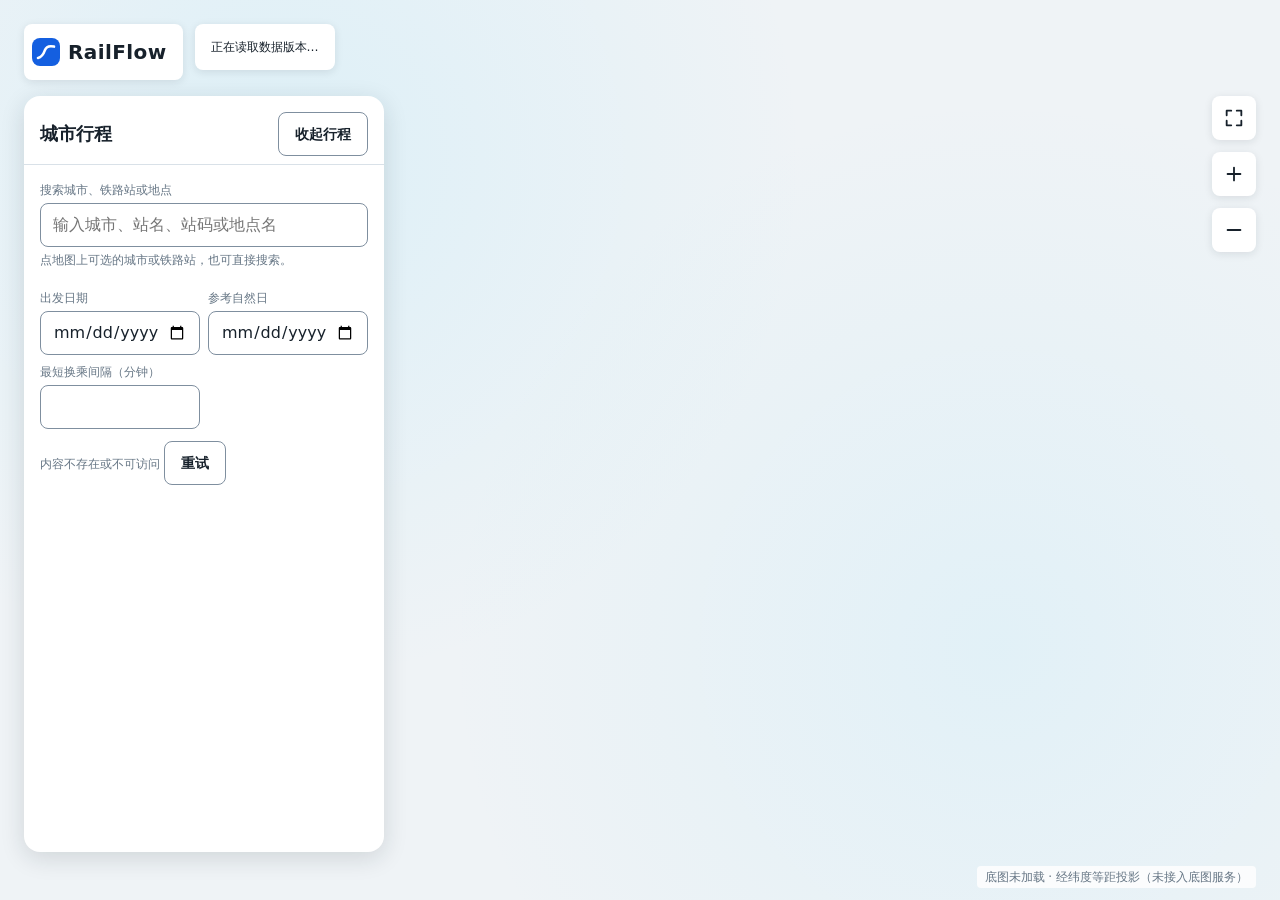
==== commit b90021c1: "feat: 交付地图地点与统一铁路行程入口" ====
--- a/src/frontend/index.html
+++ b/src/frontend/index.html
@@ -4,13 +4,13 @@
   <meta charset="utf-8">
   <meta name="viewport" content="width=device-width, initial-scale=1, viewport-fit=cover">
   <title>RailFlow · 历史回放</title>
-  <meta name="description" content="RailFlow 同车次直达查询（历史数据回放）">
+  <meta name="description" content="RailFlow 城市铁路行程历史回放">
   <link rel="icon" href="data:image/svg+xml,%3Csvg xmlns='http://www.w3.org/2000/svg' viewBox='0 0 24 24'%3E%3Crect width='24' height='24' rx='6' fill='%23145FE0'/%3E%3Cpath d='M5 17c4-1 5-4 6-7 1-3 3-4 8-3' stroke='%23fff' stroke-width='2.5' fill='none' stroke-linecap='round'/%3E%3C/svg%3E">
   <link rel="stylesheet" href="./tokens.css">
   <link rel="stylesheet" href="./app.css">
 </head>
 <body>
-  <a class="skip-link" href="#workspace-panel">跳到查询面板</a>
+  <a class="skip-link" href="#workspace-panel">跳到行程面板</a>
 
   <div class="app" id="app">
     <header class="topbar" id="topbar">
@@ -22,45 +22,41 @@
         <span class="brand-name">RailFlow</span>
       </div>
       <p class="dataset-summary" id="dataset-summary" aria-live="polite">正在读取数据版本…</p>
-      <span class="tag tag-warning" id="fixture-badge" hidden>开发夹具</span>
     </header>
 
-    <aside class="panel" id="workspace-panel" aria-label="同车次直达查询">
+    <aside class="panel" id="workspace-panel" aria-label="城市行程">
       <div class="panel-head" id="panel-head">
         <div class="panel-heading">
-          <span class="panel-heading-title">同车次直达</span>
-          <span class="tag tag-neutral">历史回放</span>
+          <h1 class="panel-heading-title">城市行程</h1>
+          <button type="button" class="button button-secondary replay-panel-toggle" id="panel-toggle" aria-controls="panel-body" aria-expanded="true">收起行程</button>
         </div>
-        <p class="panel-head-sub">选择两站与包内原始参考服务日，查看同车次直达区间与轨迹。</p>
       </div>
 
       <div class="panel-body" id="panel-body">
-        <form class="mvp-form" id="mvp-form" novalidate>
-          <div class="field">
-            <label class="field-label" for="station-input-from">出发站</label>
-            <div id="station-from"></div>
-            <p class="field-error" id="error-from" hidden></p>
-          </div>
-          <div class="field">
-            <label class="field-label" for="station-input-to">到达站</label>
-            <div id="station-to"></div>
-            <p class="field-error" id="error-to" hidden></p>
-          </div>
-          <div class="field">
-            <label class="field-label" for="service-date">参考服务日</label>
-            <input class="date-input" id="service-date" type="date" autocomplete="off">
-            <p class="field-hint">列车原始服务日；途中到发可能已是下一自然日，不做 D0/R0 偏移。</p>
-            <p class="field-error" id="error-date" hidden></p>
-          </div>
-          <button class="button button-primary query-button" id="query-button" type="submit">查询直达车次</button>
-          <p class="query-status" id="query-status" role="status" aria-live="polite"></p>
-          <div id="warnings"></div>
-        </form>
-        <div id="mvp-results"></div>
+        <div class="field replay-search">
+          <label class="field-label" for="location-search">搜索城市、铁路站或地点</label>
+          <input id="location-search" class="date-input" type="search" placeholder="输入城市、站名、站码或地点名" autocomplete="off" aria-controls="location-results place-results" disabled>
+          <p class="field-hint">点地图上可选的城市或铁路站，也可直接搜索。</p>
+          <div id="city-directory-status" role="status"></div>
+          <button class="button button-secondary" id="place-search" type="button" aria-controls="place-results" hidden>搜索高德地点</button>
+          <div class="replay-search-results" id="location-results"></div>
+          <p class="field-hint" id="place-status" role="status"></p>
+          <section id="place-details" class="replay-place-details" aria-label="地点详情" hidden></section>
+          <div class="replay-search-results" id="place-results"></div>
+        </div>
+        <div class="replay-constraints">
+          <label class="field"><span class="field-label">出发日期</span><input class="date-input" id="departure-date" type="date" required></label>
+          <label class="field"><span class="field-label">参考自然日</span><input class="date-input" id="reference-date" type="date" required></label>
+          <label class="field"><span class="field-label">最短换乘间隔（分钟）</span><input class="date-input" id="transfer-minutes" type="number" min="1" max="2147483647" step="1" required></label>
+        </div>
+        <ol class="replay-nodes" id="itinerary" aria-label="按顺序排列的城市"></ol>
+        <p class="query-status" id="query-status" role="status" aria-live="polite"></p>
+        <div id="replay-results"></div>
+        <details id="dataset-warnings" hidden><summary>数据说明</summary></details>
       </div>
     </aside>
 
-    <section class="map-region" id="map-region" aria-label="区间轨迹地图">
+    <section class="map-region" id="map-region" aria-label="城市与铁路轨迹地图">
       <div class="map-canvas" id="map-canvas"></div>
       <p class="map-notice" id="map-status" role="status" hidden></p>
       <div class="map-tools" role="group" aria-label="地图工具">
@@ -77,10 +73,9 @@
       <div class="map-source" id="map-source" aria-live="polite"></div>
     </section>
 
-    <div id="toast-root" class="toast-root" role="status" aria-live="polite" aria-atomic="false"></div>
-    <div id="dev-root" class="dev-root" hidden></div>
   </div>
 
+  <div id="modal-root"></div>
   <noscript><p class="noscript">需要启用 JavaScript 才能使用 RailFlow。</p></noscript>
   <script type="module" src="./app.js"></script>
 </body>
--- a/src/frontend/app.css
+++ b/src/frontend/app.css
@@ -2834,3 +2834,135 @@
   }
 }
 
+
+/* 城市行程沿用地图面板，站点和车次按实际乘车顺序排列。 */
+.replay-constraints,
+.replay-node-stations {
+  display: grid;
+  grid-template-columns: repeat(2, minmax(0, 1fr));
+  gap: var(--space-2);
+  margin-block: var(--space-3);
+}
+
+.replay-search .date-input,
+.replay-constraints .date-input,
+.replay-node-stations .date-input {
+  width: 100%;
+  min-width: 0;
+}
+
+.replay-matches,
+.replay-nodes {
+  list-style: none;
+  margin: 0;
+  padding: 0;
+}
+
+.replay-matches {
+  display: grid;
+  gap: var(--space-1);
+}
+
+.replay-search-results {
+  max-height: 240px;
+  overflow-y: auto;
+}
+
+.replay-match-group h2 {
+  margin: var(--space-2) 0 var(--space-1);
+  color: var(--color-text-muted);
+  font-size: var(--font-size-body);
+}
+
+.replay-matches .button {
+  width: 100%;
+  justify-content: flex-start;
+  text-align: left;
+  white-space: normal;
+}
+
+.replay-matches .replay-place-result {
+  display: grid;
+  gap: var(--space-1);
+  overflow-wrap: anywhere;
+}
+
+.replay-place-details {
+  display: grid;
+  gap: var(--space-2);
+  border: 1px solid var(--color-border);
+  border-radius: var(--radius-panel);
+  padding: var(--space-3);
+}
+
+.replay-place-details h2,
+.replay-place-details p {
+  margin: 0;
+  overflow-wrap: anywhere;
+}
+
+.replay-place-details h2 { font-size: var(--font-size-body); }
+.replay-place-details p:empty { display: none; }
+.replay-place-details .replay-search-results { max-height: 160px; }
+.replay-place-heading,
+.replay-place-search { display: flex; align-items: center; gap: var(--space-2); }
+.replay-place-heading { justify-content: space-between; }
+.replay-place-heading .icon-button,
+.replay-place-search .button { flex-shrink: 0; }
+.replay-place-search .button { white-space: nowrap; }
+.replay-place-details .button[aria-pressed="true"] { border-color: var(--color-primary); }
+
+.overlay-place { pointer-events: none; }
+.overlay-place path { fill: var(--color-primary); stroke: var(--color-surface); stroke-width: 2; }
+.overlay-place circle { fill: var(--color-surface); }
+
+.replay-node,
+.replay-leg {
+  border-top: 1px solid var(--color-border);
+  padding-block: var(--space-3);
+}
+
+.replay-node-head,
+.replay-node-actions {
+  display: flex;
+  align-items: center;
+  gap: var(--space-1);
+}
+
+.replay-node-head,
+#workspace-panel .panel-heading {
+  justify-content: space-between;
+}
+
+.replay-node-stations { margin-bottom: 0; }
+.replay-role { margin-left: var(--space-2); }
+.replay-role,
+.replay-connection { color: var(--color-text-muted); }
+.replay-leg h2 { font-size: var(--font-size-body); margin: 0 0 var(--space-2); }
+.replay-connection,
+.replay-train p { margin: var(--space-1) 0; }
+.replay-train + .replay-connection { margin-top: var(--space-3); }
+.replay-train { padding-left: var(--space-2); border-left: 2px solid var(--color-border); }
+.replay-panel-toggle { white-space: nowrap; }
+#workspace-panel .panel-body { padding: var(--space-4); }
+#workspace-panel[data-compact="true"] { bottom: auto; }
+#workspace-panel [hidden],
+#city-directory-status:empty,
+#place-status:empty { display: none; }
+
+.map-overlay .overlay-city,
+.map-overlay .overlay-station { pointer-events: auto; cursor: pointer; }
+.overlay-city text,
+.overlay-station text {
+  fill: var(--color-text);
+  stroke: var(--color-surface);
+  stroke-width: 3;
+  paint-order: stroke;
+  font-size: 12px;
+  font-weight: 600;
+}
+.overlay-city circle:last-of-type { fill: var(--color-primary); stroke: var(--color-surface); }
+.overlay-station circle:last-of-type { fill: var(--color-surface); stroke: var(--color-text); stroke-width: 2; }
+.overlay-city:focus-visible circle:last-of-type { stroke: var(--color-text); stroke-width: 3; }
+.overlay-station:focus-visible circle:last-of-type { stroke: var(--color-primary); stroke-width: 3; }
+.overlay-marker[role="button"]:focus-visible { outline: 2px solid var(--color-primary); outline-offset: 3px; }
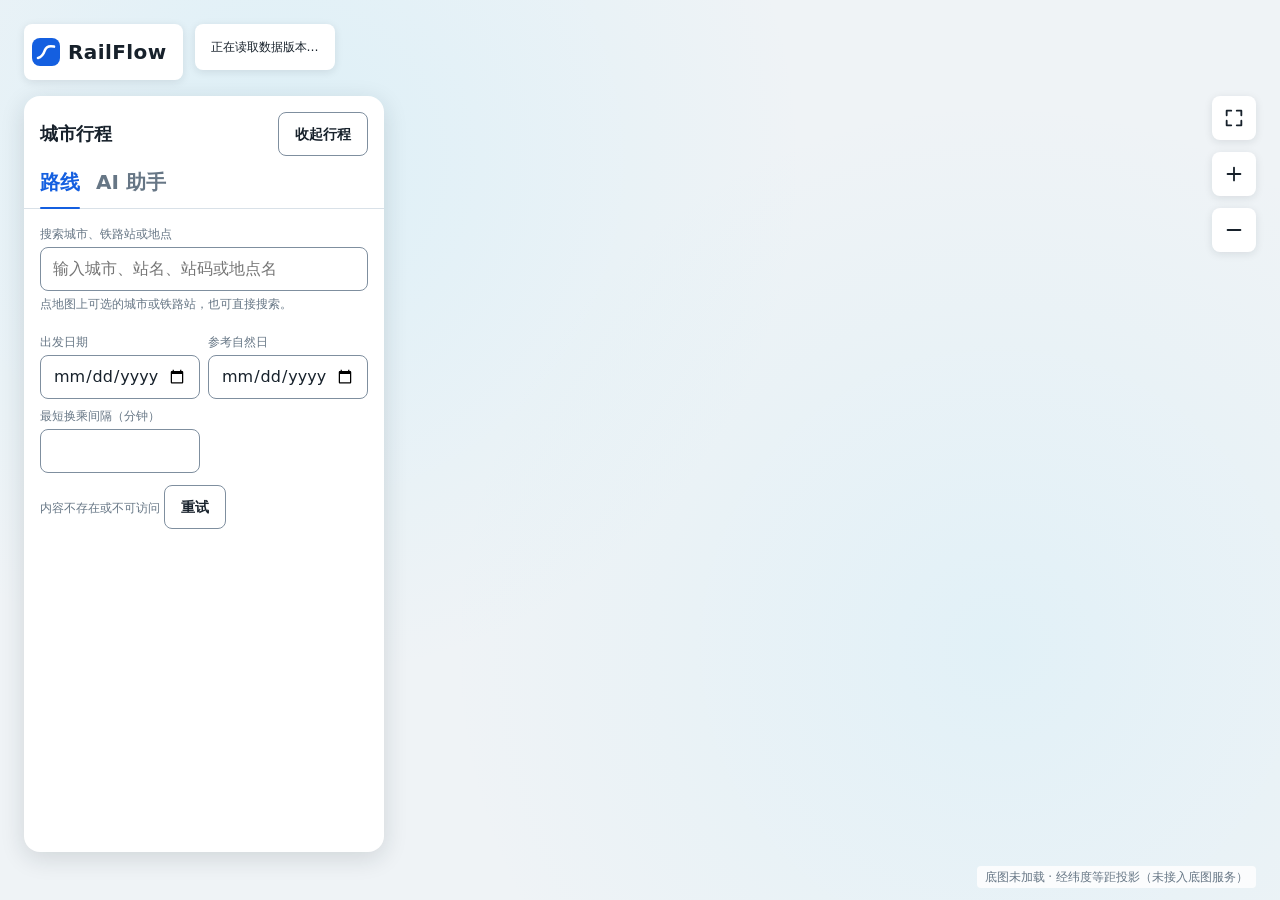
==== commit 3ac123d7: "fix: 保存 AI 会话缺陷修复进度 20261127-01 和 20261127-03 已通过独立复审。20261127-02 仍退回，多轮从仅经过改为停留时会丢失相对位置（20261127-05" ====
--- a/src/frontend/index.html
+++ b/src/frontend/index.html
@@ -30,9 +30,14 @@
           <h1 class="panel-heading-title">城市行程</h1>
           <button type="button" class="button button-secondary replay-panel-toggle" id="panel-toggle" aria-controls="panel-body" aria-expanded="true">收起行程</button>
         </div>
+        <div class="panel-tabs" role="tablist" aria-label="行程工作面板">
+          <button class="panel-tab" type="button" id="route-tab" role="tab" aria-controls="route-panel" aria-selected="true">路线</button>
+          <button class="panel-tab" type="button" id="ai-tab" role="tab" aria-controls="ai-panel" aria-selected="false" tabindex="-1">AI 助手</button>
+        </div>
       </div>
 
       <div class="panel-body" id="panel-body">
+        <div id="route-panel" role="tabpanel" aria-labelledby="route-tab">
         <div class="field replay-search">
           <label class="field-label" for="location-search">搜索城市、铁路站或地点</label>
           <input id="location-search" class="date-input" type="search" placeholder="输入城市、站名、站码或地点名" autocomplete="off" aria-controls="location-results place-results" disabled>
@@ -53,6 +58,18 @@
         <p class="query-status" id="query-status" role="status" aria-live="polite"></p>
         <div id="replay-results"></div>
         <details id="dataset-warnings" hidden><summary>数据说明</summary></details>
+        </div>
+        <section id="ai-panel" class="ai-panel" role="tabpanel" aria-labelledby="ai-tab" hidden>
+          <details id="ai-summary" hidden><summary>已知行程条件</summary><p></p></details>
+          <div id="ai-log" class="ai-log" role="log" aria-label="AI 助手对话" aria-relevant="additions text"></div>
+          <form id="ai-form" class="ai-input-area">
+            <p id="ai-status" class="field-hint" role="status"></p>
+            <div class="ai-input-row">
+              <textarea id="ai-input" class="ai-input" rows="1" maxlength="1000" aria-label="想去哪里？" placeholder="想去哪里？" required></textarea>
+              <button id="ai-send" class="button button-primary ai-send" type="submit" disabled>发送</button>
+            </div>
+          </form>
+        </section>
       </div>
     </aside>
 
--- a/src/frontend/app.css
+++ b/src/frontend/app.css
@@ -2945,6 +2945,12 @@
 .replay-train { padding-left: var(--space-2); border-left: 2px solid var(--color-border); }
 .replay-panel-toggle { white-space: nowrap; }
 #workspace-panel .panel-body { padding: var(--space-4); }
+#ai-panel { min-height: 100%; height: auto; }
+#ai-summary p { margin: var(--space-2) 0; overflow-wrap: anywhere; }
+#ai-log { min-height: 3rem; max-height: 32vh; padding-inline: 0; }
+#ai-log .ai-bubble { white-space: pre-wrap; }
+#ai-form { padding-inline: 0; padding-bottom: 0; margin-top: auto; }
+#ai-status:empty { display: none; }
 #workspace-panel[data-compact="true"] { bottom: auto; }
 #workspace-panel [hidden],
 #city-directory-status:empty,
